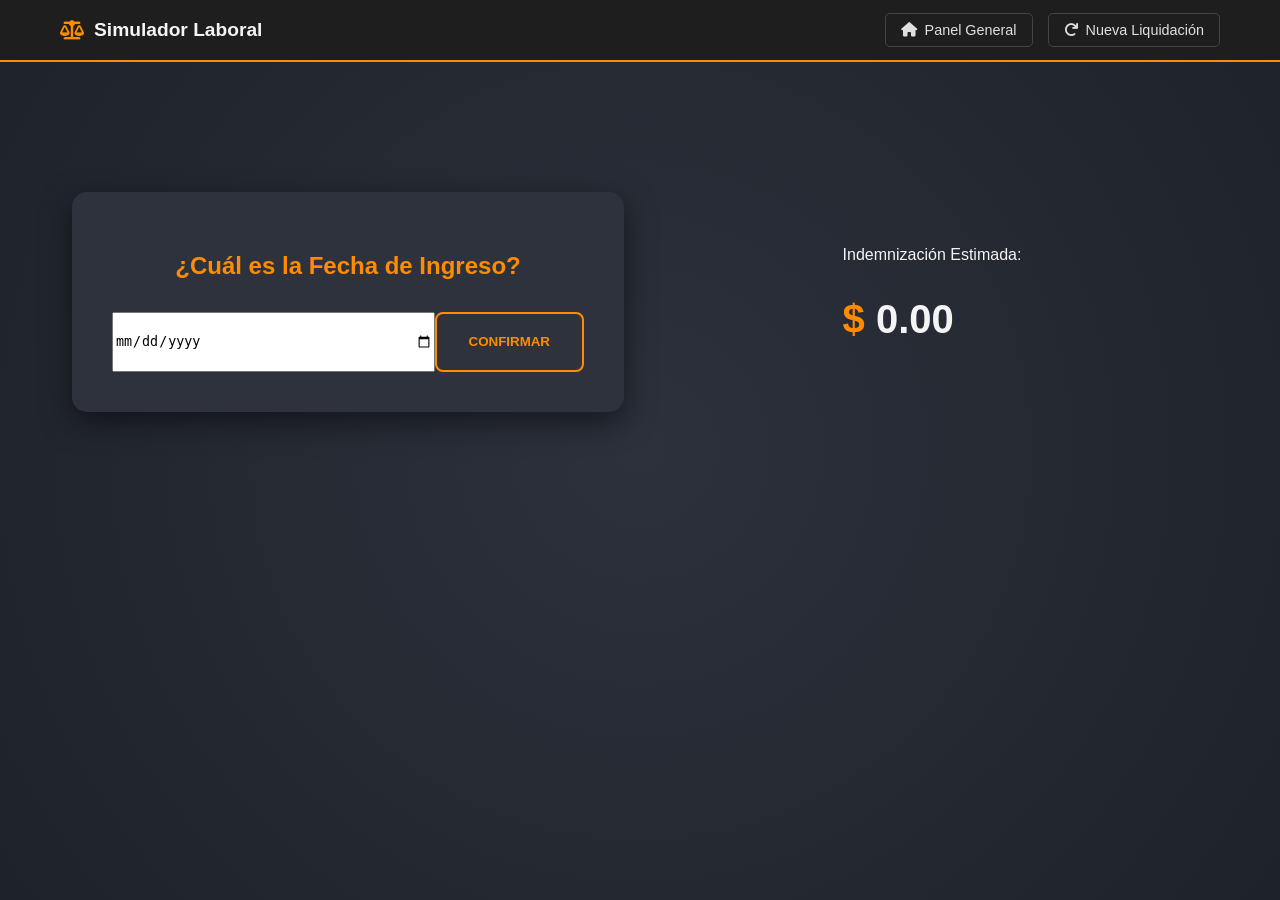
==== indemnizaciones/index.html @ 597905f0 "Integración de Sucesiones e Indemnizaciones en un solo repo" ====
<!DOCTYPE html>
<html lang="es">
<head>
    <meta charset="UTF-8">
    <meta name="viewport" content="width=device-width, initial-scale=1.0">
    <title>Calculadora Laboral | Estudio Lucione</title>
    <link rel="stylesheet" href="../style.css">
    <link rel="stylesheet" href="https://cdnjs.cloudflare.com/ajax/libs/font-awesome/6.0.0/css/all.min.css">
</head>
<body>
    <header class="navbar">
        <div class="navbar-content">
            <div class="brand">
                <i class="fas fa-balance-scale"></i>
                <span>Simulador Laboral</span>
            </div>
            <button class="hamburger" id="btn-hamburguesa">
                <i class="fas fa-bars"></i>
            </button>
            <nav class="nav-links" id="menu-links">
                <a href="../index.html" class="nav-item"><i class="fas fa-home"></i> Panel General</a>
                <a href="index.html" class="nav-item"><i class="fas fa-redo"></i> Nueva Liquidación</a>
            </nav>
        </div>
    </header>

    <main class="app-container">
        <section class="wizard-section">
            <div id="question-card" class="card">
                <h2 id="question-text">Cargando simulador...</h2>
                <div id="options-container" class="options"></div>
                <div id="options-date" style="display:none;">
                    <input type="date" id="input-date" class="input-dark" style="height: 60px; width: 80%;">
                    <button class="btn-opt" id="btn-confirmar-date">CONFIRMAR</button>
                </div>
            </div>
        </section>

        <section class="visual-section">
            <div id="summary-laboral">
                <p>Indemnización Estimada:</p>
                <h2 style="color: var(--accent); font-size: 2.5rem;">$ <span id="total-estimado">0.00</span></h2>
            </div>
        </section>
    </main>

    <script src="script.js"></script>
</body>
</html>
---- style.css ----
/* 1. VARIABLES GLOBALES (Unificadas) */
:root {
    --bg-dark: #1e2229;
    --card-bg: #2d323c;
    --accent: #ff8c00;
    --text-light: #f4f4f4;
    --text-muted: #a0aab4;
    --line: #444;
    /* Variable faltante en tu código original */
}

/* 2. RESET Y CONFIGURACIÓN BASE */
* {
    box-sizing: border-box;
    /* Previene el desplazamiento a la derecha */
}

body {
    background-color: var(--bg-dark);
    background: radial-gradient(circle, #2c313c 0%, #1e2229 100%);
    color: var(--text-light);
    font-family: 'Segoe UI', Tahoma, Geneva, Verdana, sans-serif;
    margin: 0;
    min-height: 100vh;
    display: flex;
    flex-direction: column;
    /* Cambiamos a columna */
    align-items: center;
    overflow-x: hidden;
    padding-top: 80px;

}

/* 3. BARRA DE NAVEGACIÓN (Fija arriba) */
.navbar {
    width: 100%;
    background-color: #1a1a1a;
    border-bottom: 2px solid var(--accent);
    padding: 0.8rem 0;
    position: fixed;
    top: 0;
    left: 0;
    z-index: 1000;
}

.navbar-content {
    max-width: 1200px;
    margin: 0 auto;
    display: flex;
    justify-content: space-between;
    align-items: center;
    padding: 0 20px;
}

.brand {
    display: flex;
    align-items: center;
    gap: 10px;
    font-size: 1.3rem;
    font-weight: bold;
    color: var(--accent);
}

.nav-links {
    display: flex;
    gap: 15px;
}

.nav-item {
    background: #252525;
    border: 1px solid var(--line);
    color: var(--text-light);
    padding: 8px 16px;
    border-radius: 6px;
    cursor: pointer;
    font-size: 0.9rem;
    transition: 0.3s;
}

.nav-item:hover {
    background: var(--accent);
    color: #000;
}

/* CONTENEDOR PRINCIPAL CON ESPACIO PARA EL HEADER */
.app-container {
    display: flex;
    flex-wrap: wrap;
    gap: 2rem;
    padding: 2rem;
    margin-top: 80px;
    /* Margen para que el header fijo no pise la app */
    max-width: 1200px;
    width: 100%;
}

.wizard-section,
.visual-section {
    flex: 1;
    min-width: 300px;
    display: flex;
    flex-direction: column;
    align-items: center;
    justify-content: center;
}

/* 5. TARJETA (Consolidada) */
.card {
    background: var(--card-bg);
    padding: 2.5rem;
    border-radius: 15px;
    box-shadow: 0 10px 30px rgba(0, 0, 0, 0.5);
    text-align: center;
    width: 100%;
    /* Para que ocupe su contenedor */
    box-sizing: border-box;
}

h2 {
    color: var(--accent);
    margin-bottom: 2rem;
}

.options {
    display: flex;
    gap: 1rem;
    justify-content: center;
    flex-wrap: wrap;
}

.btn-opt {
    background: transparent;
    border: 2px solid var(--accent);
    color: var(--accent);
    padding: 0.8rem 2rem;
    border-radius: 8px;
    cursor: pointer;
    font-weight: bold;
    transition: all 0.3s ease;
}

.btn-opt:hover {
    background: var(--accent);
    color: var(--bg-dark);
}

/* 6. GRÁFICOS Y RESUMEN */
.chart-box {
    width: 100%;
    max-width: 400px;
    margin: 0 auto;
}

#summary {
    margin-top: 2rem;
    font-size: 1.2rem;
    color: var(--text-muted);
}

.info-acervo {
    margin-top: 2rem;
    padding: 1.5rem;
    background: rgba(255, 140, 0, 0.05);
    /* Un sutil tinte naranja */
    border-left: 4px solid var(--accent);
    border-radius: 8px;
    max-width: 100%;
}

.info-acervo p {
    font-size: 0.95rem;
    line-height: 1.5;
    color: var(--text-muted);
    margin: 0;
}

.info-acervo strong {
    color: var(--accent);
}

span {
    color: var(--text-light);
    font-weight: bold;
}
/* Estilo base para el input de texto */
#input-texto {
    transition: all 0.3s ease;
    padding: 12px; /* Aumento general del padding */
}

/* 7. ESTILOS DEL INFORME FINAL (Barra Lateral) */
.report-container-final {
    max-width: 900px;
    margin: 0 auto;
    padding: 10px;
    width: 100%;
}

.report-wrapper {
    display: flex;
    flex-direction: column;
    width: 100%;
    background: var(--card-bg);

    border-radius: 12px;
    overflow: hidden;
    margin-top: 20px;
    box-shadow: 0 10px 30px rgba(0, 0, 0, 0.3);
}

/* El área de la tabla */
.report-content {

    padding: 20px;
    width: 100%;
}

/* La barra lateral ancha */
.report-sidebar-bar {
    width: 100% !important;
    height: 45px;
    /* Altura fija para que entren bien los números */
    display: flex !important;
    flex-direction: row !important;
    /* Colores uno al lado del otro */
    background: #1a1d23;
    border-top: 1px solid var(--line);
    margin: 0;
    padding: 0;
}

.bar-seg {
    height: 100% !important;
    display: flex;
    align-items: center;
    justify-content: center;
    flex-shrink: 0;
    /* Evita el amontonamiento */
    transition: width 0.5s ease;
}

.bar-seg span {
    color: white;
    font-size: 0.75rem;
    font-weight: bold;
    text-shadow: 1px 1px 2px rgba(0, 0, 0, 0.8);
    /* Para que se lea bien sobre cualquier color */
    pointer-events: none;
    /* Para que el title del div siga funcionando al pasar el mouse */
}

.seg-leg {
    background: #444;
}

.seg-ley {
    background: #777;
}

.seg-test {
    background: var(--accent);
}

.seg-mejora {
    background: #b35900;
}
/* 8 --Estilo específico para el selector de cantidad */
.input-cantidad {
    font-size: 1.5rem;
    text-align: center;
    padding: 10px;
    width: 80px; /* Un poco más ancho para las flechas */
    border: 2px solid var(--accent);
    border-radius: 8px;
    background: #252525;
    color: white;
}


.btn-step {
    background: #333;
    color: var(--accent);
    border: 1px solid var(--accent);
    width: 40px;
    height: 40px;
    border-radius: 50%;
    font-size: 1.2rem;
    cursor: pointer;
    display: flex;
    justify-content: center;
    align-items: center;
}

.btn-step:hover {
    background: var(--accent);
    color: #000;
}

.input-cantidad::-webkit-outer-spin-button,
.input-cantidad::-webkit-inner-spin-button {
    -webkit-appearance: none;
    margin: 0;
}

/* Elimina las flechas en Firefox */
.input-cantidad {
    -moz-appearance: textfield;
}

/* RESPONSIVE MOBILE */
.hamburger {
    display: none;
    background: none;
    border: none;
    color: var(--text-light);
    font-size: 1.5rem;
    cursor: pointer;
}

@media (max-width: 768px) {
    .hamburger {
        display: block;
    }

    .nav-links {
        display: none;
        flex-direction: column;
        position: absolute;
        top: 60px;
        right: 20px;
        background: #1a1a1a;
        padding: 15px;
        border: 1px solid var(--line);
        border-radius: 8px;
        width: 200px;
        z-index: 1001;
    }

    .nav-links.show {
        display: flex !important;
    }

    .app-container {
        padding: 1rem;
        margin-top: 70px;
    }

    .wizard-section,
    .visual-section {
        flex: none;
        width: 100%;
        min-width: 0;
    }

    .visual-section {
        min-height: auto;
        /* Evita que fuerce altura innecesaria */
        padding: 10px 0;
    }

    .card {
        padding: 1.5rem;
    }

    #summary {
        font-size: 1rem;
        /* Achicamos un poco el texto del porcentaje central */
        margin-top: 1rem;
    }

    .chart-box {
        max-width: 180px !important;
        /* Reducimos el tamaño de la rueda */
        margin: 0 auto;
    }

    /* Ajustes específicos del informe en Mobile */
    .report-content {
        padding: 15px;
    }

    .report-sidebar-bar {
        height: 40px;
        /* Un poco más pequeña en mobile */
    }

    .bar-seg span {
        font-size: 0.7rem;
    }
    #input-texto {
        height: 60px;          /* Altura bien cómoda para el dedo */
        font-size: 1.2rem;     /* Fuente un poco más grande para que se lea bien */
        width: 80%;           /* Que ocupe todo el ancho disponible */
        box-sizing: border-box; /* Asegura que el padding no desborde el ancho */
    }
    
}

/* --- COMPONENTES COMPARTIDOS: NAVBAR --- */
.navbar {
    background: #1e1e1e;
    padding: 0.8rem 1.5rem;
    border-bottom: 2px solid var(--accent);
    width: 100%;
    position: fixed;
    top: 0;
    left: 0;
    z-index: 1000;
}

.navbar-content {
    max-width: 1200px;
    margin: 0 auto;
    display: flex;
    justify-content: space-between;
    align-items: center;
}

.brand {
    display: flex;
    align-items: center;
    gap: 10px;
    color: var(--accent);
    font-weight: bold;
    font-size: 1.2rem;
}

.nav-links {
    display: flex;
    gap: 15px;
}

.nav-item {
    background: transparent;
    border: 1px solid #444;
    color: #e0e0e0; /* Color de texto base */
    padding: 8px 15px;
    border-radius: 5px;
    cursor: pointer;
    font-size: 0.9rem;
    transition: 0.3s;
    display: flex;
    align-items: center;
    gap: 8px;
    text-decoration: none;
}

.nav-item:hover {
    background: var(--accent);
    color: #000 !important;
}

/* Hamburguesa para Móvil */
.hamburger {
    display: none;
    background: none;
    border: none;
    color: white;
    font-size: 1.5rem;
    cursor: pointer;
}

@media (max-width: 768px) {
    .nav-links {
        display: none;
        flex-direction: column;
        position: absolute;
        top: 100%;
        left: 0;
        width: 100%;
        background: #1e1e1e;
        padding: 1rem;
        border-bottom: 1px solid var(--accent);
    }
    .nav-links.show {
        display: flex;
    }
    .hamburger {
        display: block;
    }
}

/* Contenedor principal de la mejora */
.mejora-discapacidad-container {
    background: #1e1e1e;
    padding: 20px;
    border-radius: 12px;
    border: 1px solid #333;
    margin-top: 15px;
}

.mejora-discapacidad-container h3 {
    color: var(--accent);
    font-size: 1.1rem;
    margin-bottom: 15px;
    border-bottom: 1px solid #444;
    padding-bottom: 10px;
}

/* Etiquetas de texto */
.mejora-discapacidad-container label {
    display: block;
    font-size: 0.85rem;
    color: #aaa;
    margin-bottom: 8px;
    text-transform: uppercase;
    letter-spacing: 0.5px;
}

/* Inputs y Selects dentro de la mejora */
.mejora-discapacidad-container input[type="text"],
.mejora-discapacidad-container select {
    width: 100%;
    height: 50px; /* Altura cómoda */
    background: #252525;
    border: 1px solid #444;
    border-radius: 8px;
    color: white;
    padding: 0 15px;
    margin-bottom: 20px;
    font-size: 1rem;
}

.mejora-discapacidad-container select:focus,
.mejora-discapacidad-container input:focus {
    border-color: var(--accent);
    outline: none;
    box-shadow: 0 0 8px rgba(255, 140, 0, 0.2);
}

/* Lista de mejoras ya agregadas (El "carrito") */
#lista-mejoras-agregadas {
    background: rgba(255, 255, 255, 0.03);
    border-radius: 8px;
    padding: 10px;
    margin-bottom: 20px;
}

.item-mejora {
    display: flex;
    justify-content: space-between;
    align-items: center;
    background: #2a2a2a;
    padding: 10px 15px;
    border-radius: 6px;
    margin-bottom: 8px;
    border-left: 4px solid var(--accent);
}

/* Botón de Agregar (Diferente al de Continuar) */
.btn-agregar-mejora {
    background: transparent;
    border: 2px solid var(--accent);
    color: var(--accent);
    font-weight: bold;
    width: 100%;
    height: 50px;
    border-radius: 8px;
    cursor: pointer;
    transition: 0.3s;
}

.btn-agregar-mejora:hover {
    background: var(--accent);
    color: black;
}
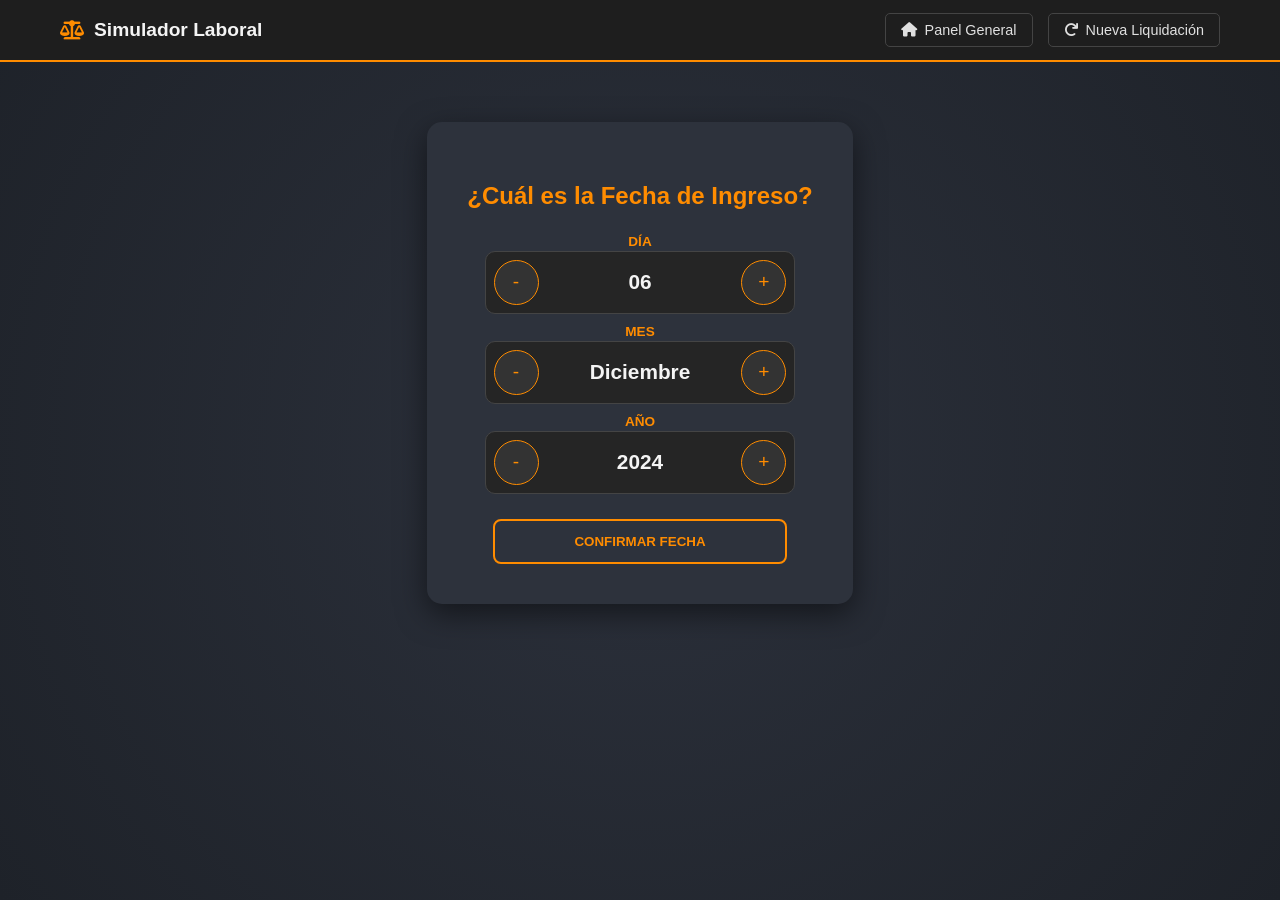
==== commit b842e56a: "botones y formulario" ====
--- a/indemnizaciones/index.html
+++ b/indemnizaciones/index.html
@@ -1,3 +1,4 @@
+
 <!DOCTYPE html>
 <html lang="es">
 <head>
@@ -6,6 +7,29 @@
     <title>Calculadora Laboral | Estudio Lucione</title>
     <link rel="stylesheet" href="../style.css">
     <link rel="stylesheet" href="https://cdnjs.cloudflare.com/ajax/libs/font-awesome/6.0.0/css/all.min.css">
+    <style>
+        body {
+            padding-top: 10px !important;
+        }
+        /* Ajuste inmediato para elevar la tarjeta cerca del header */
+        #seccion-indemnizaciones .app-container {
+            margin-top: 0 !important;
+            padding-top: 60 !important;
+        }
+        #seccion-indemnizaciones .question-card {
+            margin-top: 5px !important;
+            padding: 20px !important;
+            min-height: auto !important; /* Permite que la tarjeta se adapte al contenido */
+        }
+        /* Ajuste de etiquetas para ahorrar espacio vertical */
+        .date-label {
+            color: var(--accent);
+            font-weight: bold;
+            margin-bottom: 2px;
+            font-size: 0.85rem;
+            text-transform: uppercase;
+        }
+    </style>
 </head>
 <body>
     <header class="navbar">
@@ -26,24 +50,59 @@
 
     <main class="app-container">
         <section class="wizard-section">
-            <div id="question-card" class="card">
-                <h2 id="question-text">Cargando simulador...</h2>
-                <div id="options-container" class="options"></div>
-                <div id="options-date" style="display:none;">
-                    <input type="date" id="input-date" class="input-dark" style="height: 60px; width: 80%;">
-                    <button class="btn-opt" id="btn-confirmar-date">CONFIRMAR</button>
+            <div id="seccion-indemnizaciones">
+                <div id="question-card" class="card">
+                    <h2 id="question-text" style="margin-bottom: 1.5rem;">Cargando simulador...</h2>
+                    
+                    <div id="options-container" class="options"></div>
+                    
+                    <div id="options-date" style="display:none; flex-direction: column; align-items: center; gap: 10px; width: 100%;">
+                        
+                        <div class="date-row-mobile">
+                            <label class="date-label">DÍA</label>
+                            <div class="stepper-container">
+                                <button type="button" class="btn-step" onclick="cambiarValor('dia', -1)">-</button>
+                                <span id="display-dia" class="value-display">01</span>
+                                <button type="button" class="btn-step" onclick="cambiarValor('dia', 1)">+</button>
+                            </div>
+                        </div>
+
+                        <div class="date-row-mobile">
+                            <label class="date-label">MES</label>
+                            <div class="stepper-container">
+                                <button type="button" class="btn-step" onclick="cambiarValor('mes', -1)">-</button>
+                                <span id="display-mes" class="value-display" data-mes="0" style="min-width: 130px;">Enero</span>
+                                <button type="button" class="btn-step" onclick="cambiarValor('mes', 1)">+</button>
+                            </div>
+                        </div>
+
+                        <div class="date-row-mobile">
+                            <label class="date-label">AÑO</label>
+                            <div class="stepper-container">
+                                <button type="button" class="btn-step" onclick="cambiarValor('anio', -1)">-</button>
+                                <span id="display-anio" class="value-display">2020</span>
+                                <button type="button" class="btn-step" onclick="cambiarValor('anio', 1)">+</button>
+                            </div>
+                        </div>
+
+                        <button class="btn-opt" id="btn-confirmar-date" style="width: 85%; margin-top: 15px;">CONFIRMAR FECHA</button>
+                    </div>
                 </div>
-            </div>
-        </section>
-
-        <section class="visual-section">
-            <div id="summary-laboral">
-                <p>Indemnización Estimada:</p>
-                <h2 style="color: var(--accent); font-size: 2.5rem;">$ <span id="total-estimado">0.00</span></h2>
             </div>
         </section>
     </main>
 
     <script src="script.js"></script>
+    <script>
+        // Lógica de la hamburguesa para que funcione igual que en Sucesiones
+        const btnMenu = document.getElementById('btn-hamburguesa');
+        const menuLinks = document.getElementById('menu-links');
+
+        if(btnMenu) {
+            btnMenu.addEventListener('click', () => {
+                menuLinks.classList.toggle('show');
+            });
+        }
+    </script>
 </body>
 </html>
--- a/style.css
+++ b/style.css
@@ -563,4 +563,132 @@
 .btn-agregar-mejora:hover {
     background: var(--accent);
     color: black;
+}
+
+/* Estilos específicos para Indemnizaciones - No afectan a Sucesiones */
+#seccion-indemnizaciones .question-card {
+    width: 100%; 
+    max-width: 800px; 
+    margin: 20px auto;
+    padding: 40px; 
+    min-height: 400px; 
+    display: flex;
+    flex-direction: column;
+    justify-content: center;
+    align-items: center;
+}
+
+#seccion-indemnizaciones .container-main {
+    display: block; 
+    width: 90%;
+    margin: 0 auto;
+}
+
+/* Ocultamos el panel lateral de "Indemnización Estimada" solo en esta sección */
+#seccion-indemnizaciones .sidebar-estimado, 
+#seccion-indemnizaciones #contenedor-total-lateral {
+    display: none !important;
+}
+#seccion-indemnizaciones .date-row-mobile {
+    display: flex;
+    flex-direction: column;
+    align-items: center;
+    width: 100%;
+}
+
+#seccion-indemnizaciones .stepper-container {
+    display: flex;
+    align-items: center;
+    justify-content: space-between;
+    width: 80%;
+    max-width: 300px;
+    background: #222;
+    border-radius: 10px;
+    padding: 5px;
+}
+
+#seccion-indemnizaciones .btn-step {
+    background: var(--accent);
+    color: white;
+    border: none;
+    width: 50px;
+    height: 50px;
+    font-size: 1.5rem;
+    border-radius: 8px;
+    cursor: pointer;
+}
+
+#seccion-indemnizaciones .value-display {
+    font-size: 1.2rem;
+    font-weight: bold;
+    color: white;
+    min-width: 100px;
+    text-align: center;
+}
+
+#seccion-indemnizaciones .stepper-container {
+    display: flex;
+    align-items: center;
+    justify-content: space-between;
+    width: 90%;
+    max-width: 320px;
+    background: #252525; /* Color exacto de los inputs de sucesiones */
+    border: 1px solid var(--line);
+    border-radius: 10px;
+    padding: 8px;
+}
+
+#seccion-indemnizaciones .btn-step {
+    background: #333;
+    color: var(--accent);
+    border: 1px solid var(--accent);
+    width: 45px;
+    height: 45px;
+    border-radius: 50%; /* Redondos como en sucesiones */
+    font-size: 1.2rem;
+    cursor: pointer;
+    display: flex;
+    justify-content: center;
+    align-items: center;
+    transition: 0.3s;
+}
+
+#seccion-indemnizaciones .btn-step:hover {
+    background: var(--accent);
+    color: #000;
+}
+
+#seccion-indemnizaciones .value-display {
+    font-size: 1.3rem;
+    font-weight: bold;
+    color: var(--text-light);
+    min-width: 80px;
+    text-align: center;
+    font-family: 'Segoe UI', sans-serif;
+}
+/* Reducimos el margen superior del contenedor para que suba la tarjeta */
+#seccion-indemnizaciones .app-container {
+    margin-top: 20px !important; /* Menos espacio respecto al navbar */
+    padding-top: 0;
+    display: flex;
+    justify-content: center;
+    align-items: flex-start; /* Alinea al inicio, no al centro */
+    min-height: auto;
+}
+
+/* Ajustamos la tarjeta de preguntas */
+#seccion-indemnizaciones .question-card {
+    margin-top: 10px !important; /* Casi pegado al header */
+    padding: 20px 30px; /* Reducimos padding interno para ganar espacio vertical */
+    min-height: 300px; /* Un poco más compacta */
+}
+
+/* Ajuste específico para mobile */
+@media (max-width: 768px) {
+    body {
+        padding-top: 10px; /* Menos espacio arriba en el body */
+    }
+    #seccion-indemnizaciones .app-container {
+        margin-top: 10px !important;
+    }
 }
